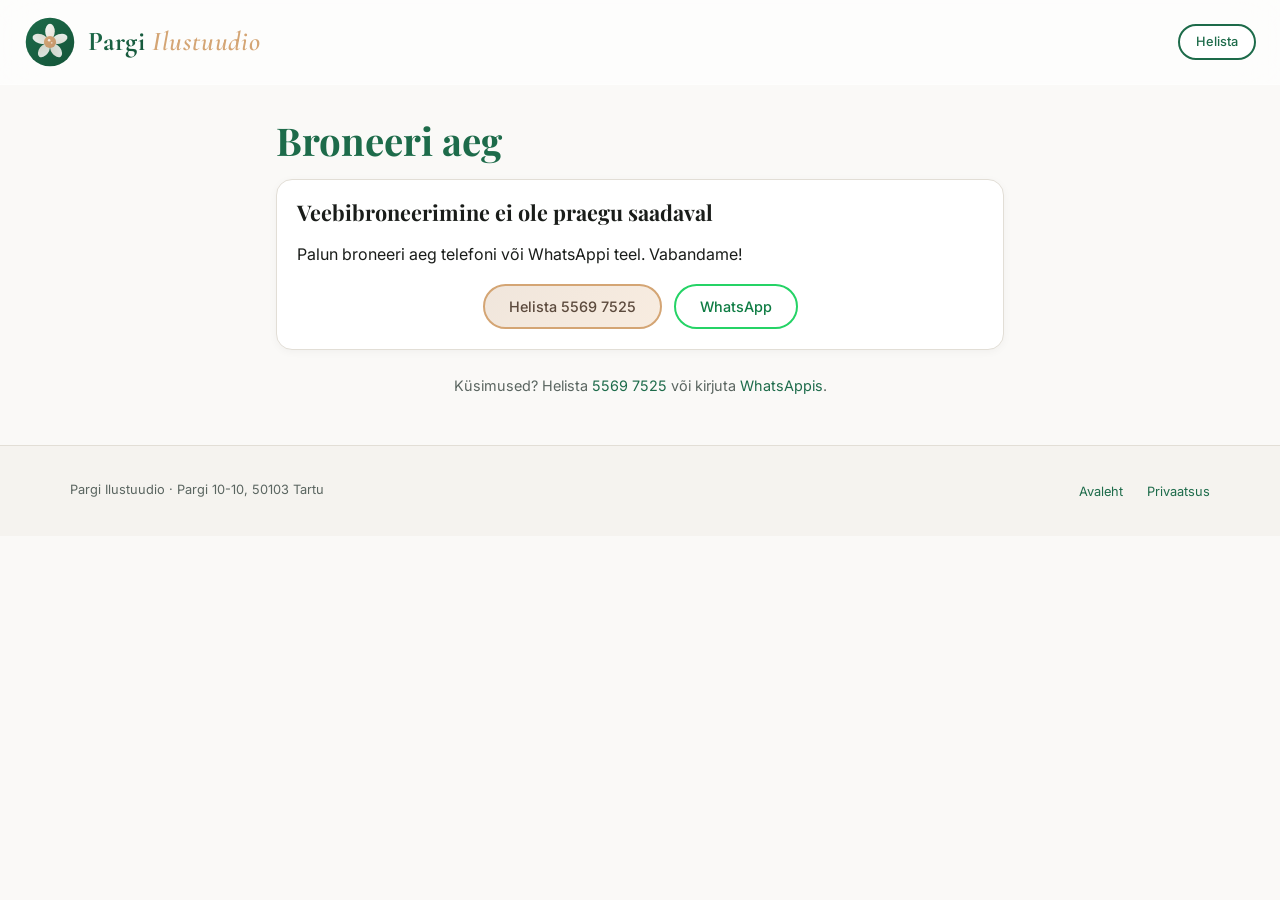
==== broneeri/index.html @ 1bf8d815 "Add own online booking: /broneeri/ page and Google Apps Script backend Bookings go into the salon's " ====
<!DOCTYPE html>
<html lang="et">
<head>
  <meta charset="UTF-8" />
  <meta name="viewport" content="width=device-width,initial-scale=1" />
  <title>Broneeri aeg – Pargi Ilustuudio</title>
  <meta name="description" content="Broneeri aeg Pargi Ilustuudiosse Tartus: vali teenus, sobiv päev ja kellaaeg." />
  <meta name="theme-color" content="#f8f8f6" />
  <link rel="canonical" href="https://pargiilustuudio.eu/broneeri/" />
  <meta property="og:title" content="Broneeri aeg – Pargi Ilustuudio" />
  <meta property="og:description" content="Vali teenus, sobiv päev ja kellaaeg. Kinnitus tuleb e-postile." />
  <meta property="og:url" content="https://pargiilustuudio.eu/broneeri/" />
  <meta property="og:image" content="https://pargiilustuudio.eu/assets/og-image.jpg" />
  <meta property="og:locale" content="et_EE" />
  <link rel="icon" href="/assets/favicon.svg" type="image/svg+xml" />
  <link rel="icon" href="/assets/icons/favicon-32.png" sizes="32x32" type="image/png" />
  <link rel="apple-touch-icon" href="/assets/icons/apple-touch-icon.png" />
  <link rel="preconnect" href="https://fonts.googleapis.com" />
  <link rel="preconnect" href="https://fonts.gstatic.com" crossorigin />
  <link href="https://fonts.googleapis.com/css2?family=Cormorant+Garamond:wght@400;500;600&family=Inter:wght@400;500;600&family=Playfair+Display:wght@600&display=swap" rel="stylesheet" />
  <link rel="stylesheet" href="/styles.css" />
  <link rel="stylesheet" href="/broneeri/broneeri.css" />
</head>
<body class="booking-page">
  <header class="site-header" role="banner">
    <a class="logo-wrap" href="/" aria-label="Pargi Ilustuudio avaleht">
      <img src="/assets/logo-pargi.svg" alt="" class="logo" />
      <span class="brand"><span class="brand-pargi">Pargi</span> <span class="brand-ilu">Ilustuudio</span></span>
    </a>
    <a class="cta small outline" href="tel:+37255697525">Helista</a>
  </header>

  <main id="main" class="bk" tabindex="-1">
    <h1 class="bk-title">Broneeri aeg</h1>

    <ol class="bk-steps" aria-label="Broneerimise sammud">
      <li data-step="1"><span>1</span> Teenus</li>
      <li data-step="2"><span>2</span> Aeg</li>
      <li data-step="3"><span>3</span> Andmed</li>
    </ol>

    <p class="bk-status" id="bk-status" role="status" aria-live="polite"></p>

    <!-- Step 1: service -->
    <section class="bk-panel" id="step-1" aria-labelledby="step-1-h">
      <h2 id="step-1-h" tabindex="-1">Vali teenus</h2>
      <label class="bk-search">
        <span class="visually-hidden">Otsi teenust</span>
        <input type="search" id="service-search" placeholder="Otsi teenust, nt näopuhastus" autocomplete="off" />
      </label>
      <div id="service-list" class="bk-services" aria-live="polite">
        <p class="bk-loading">Laen teenuseid…</p>
      </div>
    </section>

    <!-- Step 2: date and time -->
    <section class="bk-panel" id="step-2" aria-labelledby="step-2-h" hidden>
      <h2 id="step-2-h" tabindex="-1">Vali aeg</h2>
      <div class="bk-chosen" id="chosen-service"></div>
      <div id="calendar-area">
        <div class="bk-cal" id="calendar">
          <div class="bk-cal-head">
            <button type="button" class="bk-cal-nav" id="cal-prev" aria-label="Eelmine kuu">‹</button>
            <span class="bk-cal-month" id="cal-month" aria-live="polite"></span>
            <button type="button" class="bk-cal-nav" id="cal-next" aria-label="Järgmine kuu">›</button>
          </div>
          <div class="bk-cal-grid" id="cal-grid" role="grid" aria-labelledby="cal-month"></div>
          <p class="bk-cal-legend"><span class="dot"></span> vabu aegu</p>
        </div>
        <div class="bk-times" id="times" aria-live="polite"></div>
      </div>
    </section>

    <!-- Step 3: details -->
    <section class="bk-panel" id="step-3" aria-labelledby="step-3-h" hidden>
      <h2 id="step-3-h" tabindex="-1">Sinu andmed</h2>
      <div class="bk-summary" id="summary"></div>
      <form id="details-form" novalidate>
        <div class="bk-field">
          <label for="f-name">Nimi</label>
          <input id="f-name" name="name" autocomplete="name" required maxlength="80" aria-describedby="e-name" />
          <p class="bk-err" id="e-name"></p>
        </div>
        <div class="bk-field">
          <label for="f-phone">Telefon</label>
          <input id="f-phone" name="phone" type="tel" autocomplete="tel" inputmode="tel" required maxlength="30" aria-describedby="e-phone" />
          <p class="bk-err" id="e-phone"></p>
        </div>
        <div class="bk-field">
          <label for="f-email">E-post <small>(kinnitus ja meeldetuletus tulevad siia)</small></label>
          <input id="f-email" name="email" type="email" autocomplete="email" required maxlength="254" aria-describedby="e-email" />
          <p class="bk-err" id="e-email"></p>
        </div>
        <div class="bk-field">
          <label for="f-comment">Soovid midagi lisada? <small>(valikuline)</small></label>
          <textarea id="f-comment" name="comment" rows="3" maxlength="500"></textarea>
        </div>
        <div class="bk-hp" aria-hidden="true">
          <label for="f-website">Veebileht</label>
          <input id="f-website" name="website" tabindex="-1" autocomplete="off" />
        </div>
        <p class="bk-note">Andmeid kasutame ainult Sinu broneeringu jaoks. <a href="/broneeri/privaatsus.html">Privaatsusteave</a></p>
        <button type="submit" class="cta booking bk-submit" id="submit-btn">Kinnita broneering</button>
      </form>
    </section>

    <!-- Done -->
    <section class="bk-panel bk-done" id="step-done" aria-labelledby="done-h" hidden>
      <div class="bk-check" aria-hidden="true">✓</div>
      <h2 id="done-h" tabindex="-1">Aeg on broneeritud!</h2>
      <div id="done-body"></div>
      <div class="bk-actions">
        <button type="button" class="cta outline" id="ics-btn">Lisa oma kalendrisse</button>
        <a class="cta primary" href="/">Tagasi avalehele</a>
      </div>
    </section>

    <!-- Cancel flow (?tuhista=..&t=..) -->
    <section class="bk-panel" id="cancel" aria-labelledby="cancel-h" hidden>
      <h2 id="cancel-h" tabindex="-1">Broneeringu tühistamine</h2>
      <div id="cancel-body"><p class="bk-loading">Laen broneeringut…</p></div>
    </section>

    <!-- Fallback when booking is unavailable -->
    <section class="bk-panel" id="offline" hidden>
      <h2>Veebibroneerimine ei ole praegu saadaval</h2>
      <p>Palun broneeri aeg telefoni või WhatsAppi teel. Vabandame!</p>
      <div class="bk-actions">
        <a class="cta accent" href="tel:+37255697525">Helista 5569 7525</a>
        <a class="cta outline whatsapp" href="https://wa.me/37255697525" rel="noopener" target="_blank">WhatsApp</a>
      </div>
    </section>

    <p class="bk-help">Küsimused? Helista <a href="tel:+37255697525">5569 7525</a> või kirjuta <a href="https://wa.me/37255697525" rel="noopener" target="_blank">WhatsAppis</a>.</p>
  </main>

  <footer class="site-footer" role="contentinfo">
    <div class="footer-inner">
      <p>Pargi Ilustuudio · Pargi 10-10, 50103 Tartu</p>
      <div class="footer-nav"><ul><li><a href="/">Avaleht</a></li><li><a href="/broneeri/privaatsus.html">Privaatsus</a></li></ul></div>
    </div>
  </footer>

  <script src="/broneeri/config.js"></script>
  <script src="/broneeri/slots.js"></script>
  <script src="/broneeri/broneeri.js"></script>
</body>
</html>
---- styles.css ----
/* Base CSS Variables - 2026 Modern Design */
:root {
  --bg: #faf9f7;
  --bg-warm: #f5f3ef;
  --text: #1a1d1a;
  --text-muted: #5a6560;
  --accent: #c8e6d0; /* soft mint */
  --accent-strong: #1d6b4a; /* deep green */
  --accent-alt: #145438; /* darker for hover */
  --accent-warm: #d4a574; /* rose gold / warm accent */
  --accent-warm-light: #f0e6dc;
  --border: #e2ded6;
  --card-bg: rgba(255, 255, 255, 0.7);
  --glass-bg: rgba(255, 255, 255, 0.6);
  --glass-border: rgba(255, 255, 255, 0.3);
  --radius-sm: 8px;
  --radius-md: 16px;
  --radius-lg: 24px;
  --radius-pill: 999px;
  --shadow-sm: 0 2px 8px rgba(0,0,0,.04);
  --shadow-md: 0 8px 24px rgba(0,0,0,.08);
  --shadow-lg: 0 16px 48px rgba(0,0,0,.1);
  --shadow-glow: 0 4px 20px rgba(29, 107, 74, 0.15);
  --font-sans: 'Inter', system-ui, -apple-system, BlinkMacSystemFont, 'Segoe UI', Roboto, Oxygen, Ubuntu, Cantarell, 'Fira Sans', 'Droid Sans', 'Helvetica Neue', Arial, sans-serif;
  --font-serif: 'Playfair Display', 'Georgia', serif;
  --font-brand: 'Cormorant Garamond', 'Georgia', serif;
  --max-width: 1140px;
  --transition-smooth: cubic-bezier(0.4, 0, 0.2, 1);
}

* { box-sizing: border-box; margin: 0; padding: 0; }
html { scroll-behavior: smooth; }
body {
  font-family: var(--font-sans);
  background: var(--bg);
  color: var(--text);
  -webkit-font-smoothing: antialiased;
  line-height: 1.6;
  overflow-x: hidden;
}
img { max-width: 100%; display: block; height: auto; }
a { color: var(--accent-strong); text-decoration: none; transition: color 0.3s var(--transition-smooth); }
a:hover, a:focus { color: var(--accent-alt); }
h1, h2, h3, h4 { line-height: 1.2; }

.site-header {
  display: flex;
  align-items: center;
  justify-content: space-between;
  flex-wrap: wrap;
  gap: 1rem;
  padding: 1rem 1.5rem;
  position: sticky;
  top: 0;
  background: var(--glass-bg);
  backdrop-filter: blur(20px);
  -webkit-backdrop-filter: blur(20px);
  border-bottom: 1px solid var(--glass-border);
  z-index: 100;
  transition: all 0.3s var(--transition-smooth);
}
.site-header.scrolled {
  padding: 0.75rem 1.5rem;
  box-shadow: var(--shadow-sm);
}
.logo-wrap { display: flex; align-items: center; gap: 0.75rem; }
.logo {
  width: 52px;
  height: 52px;
  transition: transform 0.3s var(--transition-smooth);
}
.logo:hover { transform: scale(1.05); }
.brand {
  font-family: 'Cormorant Garamond', var(--font-serif);
  font-size: 1.7rem;
  font-weight: 600;
  letter-spacing: 0.03em;
  display: flex;
  align-items: baseline;
  gap: 0.35rem;
}
.brand-pargi {
  background: linear-gradient(135deg, var(--accent-strong), var(--accent-alt));
  -webkit-background-clip: text;
  -webkit-text-fill-color: transparent;
  background-clip: text;
  font-weight: 700;
}
.brand-ilu {
  color: var(--accent-warm);
  font-weight: 600;
  font-style: italic;
}

.main-nav ul, .footer-nav ul { list-style: none; display: flex; gap: 1.5rem; flex-wrap: wrap; }
.main-nav a {
  font-weight: 500;
  position: relative;
  padding: 0.25rem 0;
}
.main-nav a::after {
  content: '';
  position: absolute;
  bottom: 0;
  left: 0;
  width: 0;
  height: 2px;
  background: linear-gradient(90deg, var(--accent-strong), var(--accent-warm));
  transition: width 0.3s var(--transition-smooth);
}
.main-nav a:hover::after { width: 100%; }
.main-nav a:hover { text-decoration: none; }

.cta {
  display: inline-flex;
  align-items: center;
  justify-content: center;
  gap: 0.5rem;
  padding: 0.75rem 1.5rem;
  border-radius: var(--radius-pill);
  font-size: 0.9rem;
  font-weight: 500;
  line-height: 1.2;
  transition: all 0.3s var(--transition-smooth);
  border: 2px solid transparent;
  cursor: pointer;
  text-decoration: none !important;
  position: relative;
  overflow: hidden;
}
.cta::before {
  content: '';
  position: absolute;
  top: 0;
  left: -100%;
  width: 100%;
  height: 100%;
  background: linear-gradient(90deg, transparent, rgba(255,255,255,0.2), transparent);
  transition: left 0.5s var(--transition-smooth);
}
.cta:hover::before { left: 100%; }
.cta.primary {
  background: linear-gradient(135deg, var(--accent-strong), var(--accent-alt));
  color: #ffffff;
  box-shadow: var(--shadow-sm);
}
.cta.primary:hover {
  transform: translateY(-2px);
  box-shadow: var(--shadow-glow);
}
.cta.accent {
  background: linear-gradient(135deg, var(--accent-warm-light), #f8ece0);
  color: #5c4a3d;
  border-color: var(--accent-warm);
}
.cta.accent:hover {
  background: var(--accent-warm);
  color: #fff;
  transform: translateY(-2px);
}
.cta.outline {
  background: var(--card-bg);
  backdrop-filter: blur(10px);
  color: var(--accent-strong);
  border-color: var(--accent-strong);
}
.cta.outline:hover {
  background: var(--accent-strong);
  color: #fff;
  transform: translateY(-2px);
}
.cta.small { padding: 0.5rem 1rem; font-size: 0.8rem; }
.cta.booking {
  background: linear-gradient(135deg, var(--accent-warm), #c4956a);
  color: #fff;
  font-weight: 600;
}
.cta.booking:hover {
  transform: translateY(-2px);
  box-shadow: 0 4px 20px rgba(212, 165, 116, 0.4);
}


.hero {
  min-height: 70vh;
  display: grid;
  place-items: center;
  padding: 6rem 1.5rem 4rem;
  background:
    radial-gradient(ellipse at 20% 80%, rgba(200, 230, 208, 0.4) 0%, transparent 50%),
    radial-gradient(ellipse at 80% 20%, rgba(212, 165, 116, 0.15) 0%, transparent 40%),
    linear-gradient(165deg, var(--bg) 0%, var(--bg-warm) 50%, var(--bg) 100%);
  position: relative;
  overflow: hidden;
}
.hero::before {
  content: '';
  position: absolute;
  top: -50%;
  right: -20%;
  width: 600px;
  height: 600px;
  background: radial-gradient(circle, rgba(200, 230, 208, 0.3) 0%, transparent 70%);
  animation: float 20s ease-in-out infinite;
}
.hero::after {
  content: '';
  position: absolute;
  bottom: -30%;
  left: -10%;
  width: 400px;
  height: 400px;
  background: radial-gradient(circle, rgba(212, 165, 116, 0.2) 0%, transparent 70%);
  animation: float 15s ease-in-out infinite reverse;
}
@keyframes float {
  0%, 100% { transform: translate(0, 0) scale(1); }
  50% { transform: translate(30px, -30px) scale(1.05); }
}
.hero-inner {
  max-width: 800px;
  text-align: center;
  animation: fadeInUp 1s ease;
  position: relative;
  z-index: 1;
}
.hero h2 {
  font-family: var(--font-serif);
  font-size: clamp(2.2rem, 6vw, 3.5rem);
  margin: 0 0 1.25rem;
  line-height: 1.1;
  color: var(--text);
  letter-spacing: -0.02em;
}
.hero h2 span.highlight {
  background: linear-gradient(135deg, var(--accent-strong), var(--accent-alt));
  -webkit-background-clip: text;
  -webkit-text-fill-color: transparent;
  background-clip: text;
}
.hero h2 span.highlight.accent {
  background: linear-gradient(135deg, var(--accent-strong), var(--accent-warm));
  -webkit-background-clip: text;
  -webkit-text-fill-color: transparent;
  background-clip: text;
}
.tagline {
  font-size: 1.15rem;
  margin: 0 0 2rem;
  color: var(--text-muted);
  letter-spacing: 0.02em;
}
.tagline span { color: var(--accent-warm); }
.hero-actions {
  display: flex;
  gap: 1rem;
  justify-content: center;
  flex-wrap: wrap;
}
@keyframes fadeInUp {
  from { opacity: 0; transform: translateY(30px); }
  to { opacity: 1; transform: translateY(0); }
}

.section-head {
  max-width: 800px;
  margin: 0 auto 2.5rem;
  padding: 0 1.5rem;
  text-align: center;
}
.section-head h2 {
  font-family: var(--font-serif);
  font-size: clamp(1.8rem, 4vw, 2.5rem);
  margin: 0 0 0.75rem;
  color: var(--text);
}
.section-head .intro {
  margin: 0 0 1.25rem;
  font-size: 1rem;
  color: var(--text-muted);
}

.pricing-section {
  padding: 5rem 1rem 4rem;
  background: linear-gradient(180deg, var(--bg) 0%, var(--bg-warm) 100%);
}
.pricing-filters {
  display: flex;
  gap: 0.5rem;
  flex-wrap: wrap;
  justify-content: center;
}
.pricing-filters button {
  background: var(--card-bg);
  backdrop-filter: blur(10px);
  color: var(--text-muted);
  border: 1px solid var(--border);
  padding: 0.6rem 1.1rem;
  border-radius: var(--radius-pill);
  font-size: 0.8rem;
  cursor: pointer;
  font-weight: 500;
  transition: all 0.3s var(--transition-smooth);
}
.pricing-filters button:hover {
  background: var(--accent-warm-light);
  border-color: var(--accent-warm);
  color: var(--text);
  transform: translateY(-1px);
}
.pricing-filters button[aria-selected="true"] {
  background: linear-gradient(135deg, var(--accent-strong), var(--accent-alt));
  color: #ffffff;
  border-color: transparent;
  box-shadow: var(--shadow-glow);
}
.pricing-container {
  display: grid;
  gap: 1.25rem;
  grid-template-columns: repeat(auto-fill, minmax(260px, 1fr));
  max-width: var(--max-width);
  margin: 0 auto;
  padding: 0 0.5rem;
}
.service-card {
  background: var(--card-bg);
  backdrop-filter: blur(10px);
  border: 1px solid var(--glass-border);
  padding: 1.25rem;
  border-radius: var(--radius-md);
  display: flex;
  flex-direction: column;
  gap: 0.5rem;
  position: relative;
  box-shadow: var(--shadow-sm);
  min-width: 0;
  transition: all 0.3s var(--transition-smooth);
}
.service-card:hover {
  transform: translateY(-4px);
  box-shadow: var(--shadow-md);
  border-color: var(--accent);
}

/* "New" service badge & card highlight */
.service-card--new {
  border-color: var(--accent-warm);
  background: linear-gradient(135deg, rgba(255,255,255,0.75) 0%, rgba(240,230,220,0.45) 100%);
  box-shadow: var(--shadow-sm), 0 0 0 1px rgba(212, 165, 116, 0.15);
}
.service-card--new:hover {
  border-color: var(--accent-warm);
  box-shadow: var(--shadow-md), 0 0 20px rgba(212, 165, 116, 0.18);
}
.badge-new {
  position: absolute;
  top: -0.5rem;
  left: 1rem;
  font-size: 0.65rem;
  font-weight: 700;
  letter-spacing: 0.08em;
  text-transform: uppercase;
  color: #fff;
  background: linear-gradient(135deg, var(--accent-warm), #c4956a);
  padding: 0.25rem 0.7rem;
  border-radius: var(--radius-pill);
  line-height: 1;
  overflow: hidden;
  z-index: 1;
}
.badge-new::after {
  content: '';
  position: absolute;
  top: 0;
  left: -100%;
  width: 100%;
  height: 100%;
  background: linear-gradient(90deg, transparent, rgba(255,255,255,0.45), transparent);
  animation: badge-shimmer 3s ease-in-out infinite;
}
@keyframes badge-shimmer {
  0%, 100% { left: -100%; }
  50% { left: 100%; }
}
.service-card h3 {
  margin: 0;
  font-family: var(--font-serif);
  font-size: 1.05rem;
  font-weight: 600;
  letter-spacing: 0;
  color: var(--text);
}
.service-meta {
  font-size: 0.7rem;
  text-transform: uppercase;
  letter-spacing: 1px;
  color: var(--text-muted);
}
.price {
  font-weight: 700;
  font-size: 1.1rem;
  color: var(--accent-strong);
}
.service-desc {
  font-size: 0.85rem;
  line-height: 1.5;
  margin: 0;
  color: var(--text-muted);
}
.service-desc-wrap {
  margin-top: 0.75rem;
  padding-top: 0.75rem;
  border-top: 1px solid var(--border);
}
.service-desc-wrap.collapsed .service-desc {
  display: -webkit-box;
  -webkit-line-clamp: 2;
  -webkit-box-orient: vertical;
  overflow: hidden;
}
.desc-toggle {
  background: none;
  border: none;
  color: var(--accent-strong);
  font-size: 0.8rem;
  font-weight: 500;
  cursor: pointer;
  padding: 0.25rem 0;
  margin-top: 0.5rem;
  transition: color 0.2s var(--transition-smooth);
}
.desc-toggle:hover {
  color: var(--accent-alt);
  text-decoration: underline;
}
.service-top {
  display: flex;
  justify-content: space-between;
  align-items: flex-start;
  gap: 1rem;
}
.service-top h3 {
  flex: 1;
  word-break: break-word;
}
.service-top .price {
  flex-shrink: 0;
}

.about-section, .gallery-section, .contact-section {
  padding: 5rem 1.5rem;
  max-width: var(--max-width);
  margin: 0 auto;
}
.about-section {
  position: relative;
}
.about-section h2 {
  font-family: var(--font-serif);
  font-size: clamp(1.8rem, 4vw, 2.5rem);
  margin-bottom: 1.5rem;
}
.about-section .about-content {
  display: grid;
  grid-template-columns: 1fr;
  gap: 2rem;
}
@media (min-width: 768px) {
  .about-section .about-content {
    grid-template-columns: 2fr 1fr;
    align-items: start;
  }
}
.about-section .story {
  max-width: 680px;
  line-height: 1.7;
  color: var(--text-muted);
  font-size: 1.05rem;
}
.about-section .story p {
  margin-bottom: 1rem;
}
.about-section .story p:first-child::first-letter {
  font-family: var(--font-serif);
  font-size: 3.5rem;
  float: left;
  line-height: 1;
  margin-right: 0.5rem;
  color: var(--accent-strong);
}
.pill-list {
  list-style: none;
  display: flex;
  gap: 0.75rem;
  margin: 1.25rem 0 0;
  flex-wrap: wrap;
}
.pill-list li {
  background: var(--card-bg);
  backdrop-filter: blur(10px);
  border: 1px solid var(--border);
  padding: 0.6rem 1rem;
  font-size: 0.8rem;
  border-radius: var(--radius-pill);
  letter-spacing: 0.3px;
  transition: all 0.3s var(--transition-smooth);
  display: flex;
  align-items: center;
  gap: 0.4rem;
}
.pill-list li:hover {
  border-color: var(--accent-warm);
  background: var(--accent-warm-light);
}
.pill-list li::before {
  content: '✦';
  color: var(--accent-warm);
  font-size: 0.6rem;
}

.contact-section {
  background: var(--bg-warm);
  border-radius: var(--radius-lg);
  padding: 3rem 2rem;
  margin: 2rem auto;
}
.contact-section h2 {
  font-family: var(--font-serif);
  font-size: clamp(1.8rem, 4vw, 2.5rem);
  margin-bottom: 2rem;
}
.contact-section h3 {
  font-family: var(--font-serif);
  font-size: 1.1rem;
  font-weight: 600;
  margin-bottom: 0.75rem;
  color: var(--text);
}
.contact-grid {
  display: grid;
  gap: 2rem;
  grid-template-columns: repeat(auto-fit, minmax(250px, 1fr));
}
.contact-grid > div {
  background: var(--card-bg);
  backdrop-filter: blur(10px);
  padding: 1.5rem;
  border-radius: var(--radius-md);
  border: 1px solid var(--glass-border);
}
.hours { list-style: none; margin: 0.5rem 0 0; }
.hours li { font-size: 0.9rem; line-height: 1.5; }
.quick-actions { display: flex; gap: 0.75rem; margin-top: 1rem; flex-wrap: wrap; }
.map-link {
  font-size: 0.85rem;
  display: inline-flex;
  align-items: center;
  gap: 0.3rem;
}
.map-link::before { content: '📍'; }
.map-embed {
  border-radius: var(--radius-md);
  overflow: hidden;
  margin-top: 1rem;
  box-shadow: var(--shadow-sm);
}
.map-embed iframe {
  display: block;
  width: 100%;
  height: 200px;
  border: none;
}
.social-links {
  display: flex;
  gap: 0.75rem;
  margin-top: 1rem;
}
.social-links a {
  display: inline-flex;
  align-items: center;
  gap: 0.4rem;
  padding: 0.5rem 1rem;
  background: linear-gradient(135deg, #f09433, #e6683c, #dc2743, #cc2366, #bc1888);
  color: #fff;
  border-radius: var(--radius-pill);
  font-size: 0.85rem;
  font-weight: 500;
  transition: all 0.3s var(--transition-smooth);
}
.social-links a:hover {
  transform: translateY(-2px);
  box-shadow: 0 4px 15px rgba(225, 48, 108, 0.4);
  color: #fff;
}

.site-footer {
  background: var(--bg-warm);
  border-top: 1px solid var(--border);
  padding: 2rem 1.5rem;
}
.footer-inner {
  max-width: var(--max-width);
  margin: 0 auto;
  display: flex;
  flex-wrap: wrap;
  gap: 1rem;
  align-items: center;
  justify-content: space-between;
}
.footer-inner p {
  margin: 0;
  font-size: 0.8rem;
  color: var(--text-muted);
}
.footer-nav a { font-size: 0.8rem; }

/* Sticky mobile booking button */
.mobile-booking {
  display: none;
  position: fixed;
  bottom: 0;
  left: 0;
  right: 0;
  padding: 1rem;
  background: var(--glass-bg);
  backdrop-filter: blur(20px);
  border-top: 1px solid var(--glass-border);
  z-index: 90;
}
.mobile-booking .cta {
  width: 100%;
  justify-content: center;
}

@media (max-width: 768px) {
  .mobile-booking { display: block; }
  body { padding-bottom: 80px; }
}

@media (min-width: 880px) {
  .hero { min-height: 75vh; }
  .contact-section { padding: 4rem 3rem; }
}

@media (max-width: 640px) {
  .main-nav ul { gap: 1rem; }
  .brand { font-size: 1.2rem; }
  .cta.primary#hero-book-cta { order: 99; width: 100%; text-align: center; }
  .service-card { padding: 1rem; }
  .pricing-container { grid-template-columns: repeat(2, 1fr); }
  .contact-section { padding: 2rem 1.25rem; margin: 1rem; }
}

@media (max-width: 460px) {
  .pricing-container { grid-template-columns: 1fr; }
  .hero { padding: 5rem 1rem 3.5rem; min-height: 60vh; }
  .hero h2 { font-size: 1.8rem; }
  .hero-actions { flex-direction: column; width: 100%; }
  .hero-actions .cta { width: 100%; }
  .site-header { justify-content: center; padding: 0.75rem 1rem; }
  .logo-wrap { width: 100%; justify-content: center; }
  .main-nav { width: 100%; }
  .main-nav ul { justify-content: center; gap: 0.75rem; }
  .cta.primary#hero-book-cta { display: none; }
  .pricing-filters { gap: 0.4rem; }
  .pricing-filters button { padding: 0.5rem 0.8rem; font-size: 0.75rem; }
}

/* Animations */
@keyframes fadeIn { from { opacity: 0; transform: translateY(12px); } to { opacity: 1; transform: translateY(0); } }

/* Focus styles */
:focus-visible {
  outline: 2px solid var(--accent-strong);
  outline-offset: 3px;
  border-radius: var(--radius-sm);
}

/* Selection color */
::selection {
  background: var(--accent);
  color: var(--text);
}

/* Smooth reveal animations */
.reveal {
  opacity: 0;
  transform: translateY(20px);
  transition: opacity 0.6s var(--transition-smooth), transform 0.6s var(--transition-smooth);
}
.reveal.visible {
  opacity: 1;
  transform: translateY(0);
}

/* Booking section */
.booking-section {
  padding: 5rem 1rem 4rem;
  background: linear-gradient(180deg, var(--bg-warm) 0%, var(--bg) 100%);
}
.booking-cta-box {
  text-align: center;
  padding: 2rem 1rem;
}
.booking-cta-box .cta { font-size: 1.05rem; padding: 0.95rem 2.25rem; }
.booking-alt { margin-top: 1rem; color: var(--text-muted); font-size: 0.95rem; }

/* Entrance note styling */
.entrance-note {
  font-size: 0.85rem;
  color: var(--text-muted);
  margin-top: 0.75rem;
  padding: 0.5rem 0.75rem;
  background: var(--accent-warm-light);
  border-radius: var(--radius-sm);
  border-left: 3px solid var(--accent-warm);
}
.entrance-note strong {
  color: var(--accent-strong);
}

/* Beautician profile */
.beautician-profile {
  display: flex;
  flex-direction: column;
  align-items: center;
  text-align: center;
  margin-bottom: 2.5rem;
  padding: 2rem;
  background: var(--card-bg);
  backdrop-filter: blur(10px);
  border-radius: var(--radius-lg);
  border: 1px solid var(--glass-border);
}
.profile-image-wrap {
  width: 160px;
  height: 160px;
  border-radius: 50%;
  overflow: hidden;
  margin-bottom: 1.25rem;
  border: 4px solid var(--accent-warm-light);
  box-shadow: var(--shadow-md);
}
.profile-image {
  width: 100%;
  height: 100%;
  object-fit: cover;
}
.profile-name {
  font-family: var(--font-serif);
  font-size: 1.5rem;
  margin: 0 0 0.25rem;
  color: var(--text);
}
.profile-title {
  font-size: 1rem;
  color: var(--accent-strong);
  margin: 0;
  font-weight: 500;
  letter-spacing: 0.5px;
}
.profile-bio {
  font-size: 1rem;
  color: var(--text-muted);
  margin: 0.75rem 0 0;
  line-height: 1.7;
}

/* Highlights / Good to know section */
.highlights-section {
  padding: 5rem 1.5rem;
  max-width: var(--max-width);
  margin: 0 auto;
}
.highlights-section h2 {
  font-family: var(--font-serif);
  font-size: clamp(1.8rem, 4vw, 2.5rem);
  margin-bottom: 2rem;
  text-align: center;
}
.highlights-grid {
  display: grid;
  gap: 1.5rem;
  grid-template-columns: repeat(auto-fit, minmax(280px, 1fr));
}
.highlight-card {
  background: var(--card-bg);
  backdrop-filter: blur(10px);
  border: 1px solid var(--glass-border);
  border-radius: var(--radius-lg);
  padding: 2rem;
  text-align: center;
  transition: all 0.3s var(--transition-smooth);
}
.highlight-card:hover {
  transform: translateY(-4px);
  box-shadow: var(--shadow-md);
  border-color: var(--accent);
}
.highlight-icon {
  font-size: 2.5rem;
  margin-bottom: 1rem;
  display: block;
}
.highlight-card h3 {
  font-family: var(--font-serif);
  font-size: 1.25rem;
  margin: 0 0 0.75rem;
  color: var(--text);
}
.highlight-card p {
  font-size: 0.95rem;
  line-height: 1.6;
  color: var(--text-muted);
  margin: 0;
}

/* Facebook link styling */
.social-links .facebook-link {
  background: #1877f2;
}
.social-links .facebook-link:hover {
  box-shadow: 0 4px 15px rgba(24, 119, 242, 0.4);
}
.cta.outline.facebook {
  border-color: #1877f2;
  color: #1877f2;
}
.cta.outline.facebook:hover {
  background: #1877f2;
  color: #fff;
}

/* WhatsApp link styling */
.cta.outline.whatsapp {
  border-color: #25d366;
  color: #0e7c43; /* darker WhatsApp green: 5.3:1 contrast on white (#25d366 text was 2:1) */
}
.cta.outline.whatsapp:hover {
  background: #0e7c43;
  color: #fff;
}

/* Price list: duration and per-service booking link */
.service-book { display: flex; align-items: center; justify-content: space-between; gap: 0.75rem; margin-top: 0.5rem; }
.service-duration { font-size: 0.85rem; color: var(--text-muted); }
.service-book-link { font-size: 0.85rem; font-weight: 600; color: var(--accent-strong); border: 1px solid var(--accent-strong);
  border-radius: var(--radius-pill); padding: 0.3rem 0.9rem; }
.service-book-link:hover, .service-book-link:focus { background: var(--accent-strong); color: #fff; }
---- broneeri/broneeri.css ----
/* Booking page. Builds on /styles.css (colours, fonts, header, buttons). */

[hidden] { display: none !important; }
.booking-page { padding-bottom: 0 !important; }
.booking-page .site-header { flex-wrap: nowrap; justify-content: space-between; }
.booking-page .logo-wrap { text-decoration: none; color: inherit; }
.booking-page .brand { margin: 0; }
.visually-hidden { position: absolute !important; width: 1px; height: 1px; overflow: hidden; clip: rect(0 0 0 0); white-space: nowrap; }

.bk { max-width: 760px; margin: 0 auto; padding: 1.5rem 1rem 3rem; outline: none; }
.bk-title { font-family: var(--font-serif); font-size: clamp(1.8rem, 5vw, 2.4rem); color: var(--accent-strong); margin: 0.5rem 0 1rem; }
.bk h2 { font-family: var(--font-serif); font-size: 1.35rem; margin-bottom: 1rem; outline: none; }
.bk h3 { font-size: 1rem; font-weight: 600; margin-bottom: 0.75rem; }

/* step indicator */
.bk-steps { list-style: none; display: flex; gap: 0.5rem; margin-bottom: 1.25rem; padding: 0; }
.bk-steps li { flex: 1; display: flex; align-items: center; gap: 0.5rem; font-size: 0.9rem; color: var(--text-muted);
  padding-bottom: 0.5rem; border-bottom: 3px solid var(--border); }
.bk-steps li span { display: inline-grid; place-items: center; width: 1.6rem; height: 1.6rem; border-radius: 50%;
  background: var(--border); color: var(--text); font-weight: 600; font-size: 0.85rem; flex: none; }
.bk-steps li.is-current { color: var(--text); font-weight: 600; border-color: var(--accent-strong); }
.bk-steps li.is-current span { background: var(--accent-strong); color: #fff; }
.bk-steps li.is-done { border-color: var(--accent); }
.bk-steps li.is-done span { background: var(--accent); }

.bk-panel { background: #fff; border: 1px solid var(--border); border-radius: var(--radius-md); padding: 1.25rem; box-shadow: var(--shadow-sm); }
.bk-status { margin: 0 0 1rem; }
.bk-status:empty { display: none; }
.bk-status.is-warn, .bk-status.is-error { padding: 0.75rem 1rem; border-radius: var(--radius-sm); }
.bk-status.is-warn { background: #fff4e0; border: 1px solid #e8c37d; }
.bk-status.is-error { background: #fdecea; border: 1px solid #e3a59d; }
.bk-loading, .bk-empty { color: var(--text-muted); padding: 0.5rem 0; }

/* step 1 */
.bk-search input { width: 100%; font: inherit; font-size: 1rem; padding: 0.8rem 1rem; border: 1px solid var(--border);
  border-radius: var(--radius-pill); background: var(--bg); margin-bottom: 1rem; }
.bk-search input:focus { outline: 2px solid var(--accent-strong); outline-offset: 1px; }
.bk-group { border-top: 1px solid var(--border); }
.bk-group:last-child { border-bottom: 1px solid var(--border); }
.bk-group summary { cursor: pointer; list-style: none; display: flex; justify-content: space-between; align-items: center;
  padding: 0.95rem 0.25rem; font-weight: 600; font-size: 1.05rem; }
.bk-group summary::-webkit-details-marker { display: none; }
.bk-group summary::after { content: '+'; font-size: 1.4rem; line-height: 1; color: var(--accent-strong); margin-left: 0.75rem; }
.bk-group[open] summary::after { content: '–'; }
.bk-count { margin-left: auto; font-size: 0.8rem; font-weight: 500; color: var(--text-muted); background: var(--bg-warm);
  border-radius: var(--radius-pill); padding: 0.1rem 0.6rem; }
.bk-service-list { list-style: none; padding: 0 0 0.75rem; display: grid; gap: 0.5rem; }
.bk-service { width: 100%; text-align: left; font: inherit; color: inherit; background: var(--bg); border: 1px solid var(--border);
  border-radius: var(--radius-sm); padding: 0.8rem 1rem; cursor: pointer; display: grid; gap: 0.15rem; transition: border-color .2s, background .2s; }
.bk-service:hover, .bk-service:focus-visible { border-color: var(--accent-strong); background: #fff; outline: none; }
.bk-service-name { font-weight: 600; }
.bk-service-meta { color: var(--accent-strong); font-size: 0.9rem; font-weight: 500; }
.bk-service-desc { color: var(--text-muted); font-size: 0.85rem; }

/* step 2 */
.bk-chosen, .bk-summary { display: flex; justify-content: space-between; align-items: flex-start; gap: 1rem; background: var(--bg-warm);
  border-radius: var(--radius-sm); padding: 0.8rem 1rem; margin-bottom: 1.25rem; }
.bk-chosen div { display: grid; }
.bk-link { font: inherit; font-size: 0.9rem; color: var(--accent-strong); background: none; border: none; text-decoration: underline;
  cursor: pointer; padding: 0.25rem; white-space: nowrap; }
#calendar-area { display: grid; gap: 1.5rem; }
@media (min-width: 700px) { #calendar-area { grid-template-columns: minmax(0, 1fr) minmax(0, 1fr); align-items: start; } }
.bk-cal-head { display: flex; align-items: center; justify-content: space-between; margin-bottom: 0.5rem; }
.bk-cal-month { font-weight: 600; text-transform: capitalize; }
.bk-cal-nav { font-size: 1.5rem; width: 2.75rem; height: 2.75rem; border-radius: 50%; border: 1px solid var(--border); background: #fff;
  cursor: pointer; color: var(--accent-strong); }
.bk-cal-nav:disabled { opacity: 0.3; cursor: default; }
.bk-cal-row { display: grid; grid-template-columns: repeat(7, 1fr); gap: 0.25rem; margin-bottom: 0.25rem; }
.bk-cal-wd span { text-align: center; font-size: 0.8rem; color: var(--text-muted); font-weight: 600; padding: 0.25rem 0; }
.bk-cell { display: block; }
.bk-day { display: grid; place-items: center; width: 100%; aspect-ratio: 1; max-height: 3rem; border-radius: var(--radius-sm);
  font: inherit; font-size: 0.95rem; color: #b8b3aa; border: 1px solid transparent; background: none; position: relative; }
.bk-day.is-blank { visibility: hidden; }
.bk-day.has-slots { color: var(--text); font-weight: 600; background: var(--accent); cursor: pointer; }
.bk-day.has-slots:hover, .bk-day.has-slots:focus-visible { border-color: var(--accent-strong); outline: none; }
.bk-day.is-selected { background: var(--accent-strong); color: #fff; }
.bk-day.is-today::after { content: ''; position: absolute; bottom: 4px; width: 4px; height: 4px; border-radius: 50%; background: currentColor; }
.bk-cal-legend { font-size: 0.8rem; color: var(--text-muted); margin-top: 0.5rem; display: flex; align-items: center; gap: 0.4rem; }
.bk-cal-legend .dot { width: 0.9rem; height: 0.9rem; border-radius: 4px; background: var(--accent); display: inline-block; }
.bk-time-grid { display: grid; grid-template-columns: repeat(auto-fill, minmax(5.2rem, 1fr)); gap: 0.5rem; }
.bk-time { font: inherit; font-size: 1rem; font-weight: 600; padding: 0.75rem 0.25rem; border-radius: var(--radius-sm);
  border: 1px solid var(--accent-strong); background: #fff; color: var(--accent-strong); cursor: pointer; }
.bk-time:hover, .bk-time:focus-visible { background: var(--accent-strong); color: #fff; outline: none; }
.bk-times h3::first-letter { text-transform: uppercase; }

/* step 3 */
.bk-summary dl, .bk-summary-dl { display: grid; grid-template-columns: auto 1fr; gap: 0.3rem 1rem; margin: 0; }
.bk-summary dt, .bk-summary-dl dt { color: var(--text-muted); }
.bk-summary dd, .bk-summary-dl dd { margin: 0; font-weight: 500; }
.bk-field { margin-bottom: 1rem; }
.bk-field label { display: block; font-weight: 600; margin-bottom: 0.35rem; }
.bk-field label small { font-weight: 400; color: var(--text-muted); }
.bk-field input, .bk-field textarea { width: 100%; font: inherit; font-size: 1rem; padding: 0.75rem 0.9rem; border: 1px solid #cfc9bf;
  border-radius: var(--radius-sm); background: #fff; }
.bk-field input:focus, .bk-field textarea:focus { outline: 2px solid var(--accent-strong); outline-offset: 1px; }
.bk-field [aria-invalid="true"] { border-color: #b3261e; }
.bk-err { color: #b3261e; font-size: 0.9rem; margin-top: 0.25rem; }
.bk-err:empty { display: none; }
.bk-hp { position: absolute; left: -9999px; width: 1px; height: 1px; overflow: hidden; }
.bk-note { font-size: 0.85rem; color: var(--text-muted); margin-bottom: 1rem; }
.bk-submit { width: 100%; font-size: 1.05rem; padding: 1rem; }
.bk-submit:disabled { opacity: 0.7; cursor: wait; }

/* done, cancel, fallback */
.bk-done { text-align: center; }
.bk-done .bk-summary-dl { text-align: left; max-width: 420px; margin: 1rem auto; background: var(--bg-warm); padding: 1rem; border-radius: var(--radius-sm); }
.bk-done p { margin-bottom: 0.75rem; }
.bk-check { width: 3.5rem; height: 3.5rem; border-radius: 50%; background: var(--accent-strong); color: #fff; font-size: 2rem;
  display: grid; place-items: center; margin: 0 auto 0.75rem; }
.bk-actions { display: flex; flex-wrap: wrap; gap: 0.75rem; justify-content: center; margin-top: 1rem; }
#cancel .bk-summary-dl { margin: 1rem 0; background: var(--bg-warm); padding: 1rem; border-radius: var(--radius-sm); }
#cancel p { margin-bottom: 0.75rem; }
#cancel .bk-actions { justify-content: flex-start; }
.bk-ok { font-weight: 600; color: var(--accent-strong); }
.bk-help { text-align: center; font-size: 0.9rem; color: var(--text-muted); margin-top: 1.5rem; }

@media (max-width: 460px) {
  .bk { padding: 1rem 0.75rem 2.5rem; }
  .bk-panel { padding: 1rem; }
  .bk-steps li { font-size: 0.8rem; gap: 0.3rem; }
  .booking-page .site-header { padding: 0.6rem 0.75rem; }
  .booking-page .brand { font-size: 1.1rem; }
  .booking-page .logo { width: 36px; height: 36px; }
}
.bk-prose h2 { font-size: 1.1rem; margin: 1.25rem 0 0.4rem; }
.bk-prose p { margin-bottom: 0.6rem; }
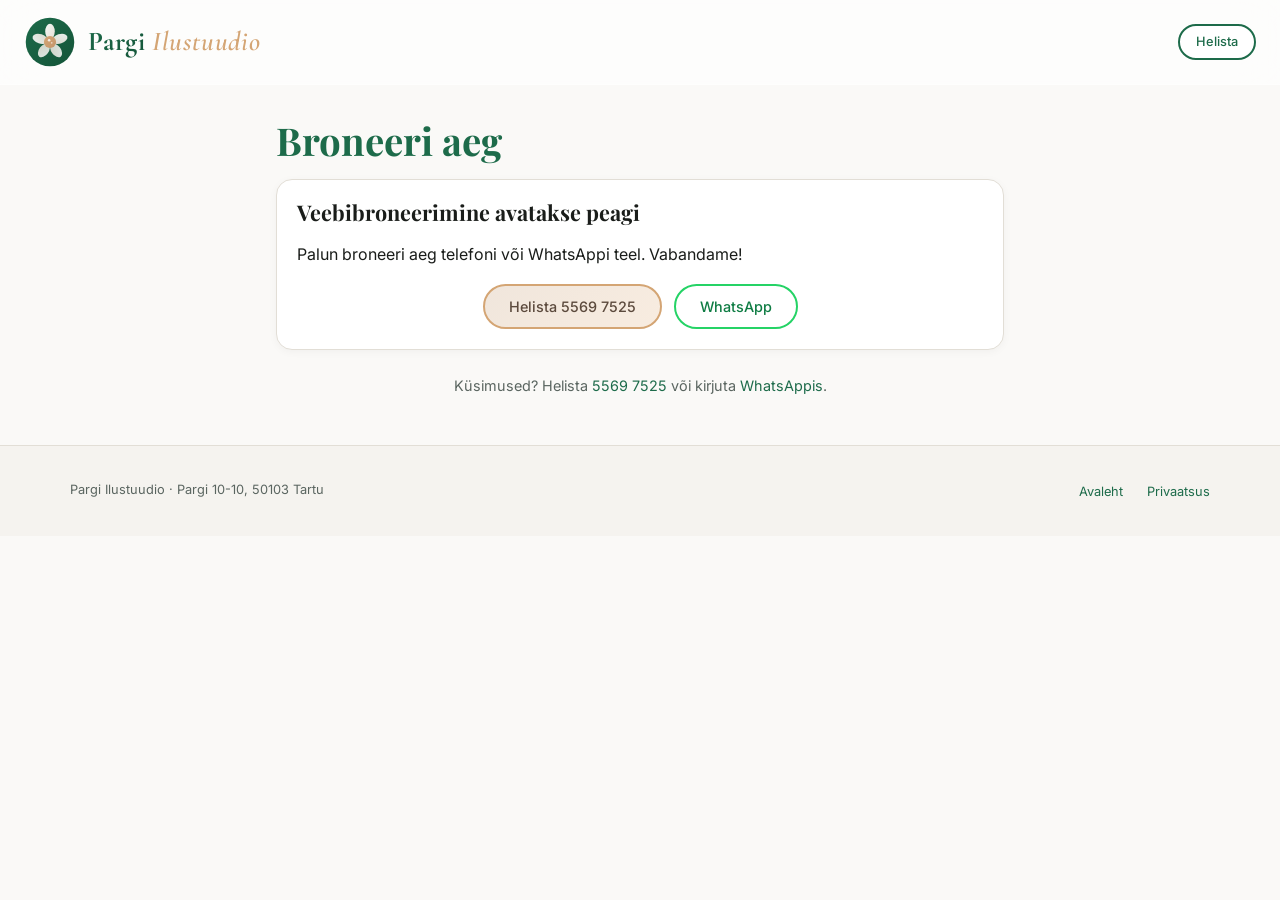
==== commit baf0ae6b: "Deploy invitation-only booking trials and Ilvi's cancellation dashboard" ====
--- a/broneeri/index.html
+++ b/broneeri/index.html
@@ -5,10 +5,11 @@
   <meta name="viewport" content="width=device-width,initial-scale=1" />
   <title>Broneeri aeg – Pargi Ilustuudio</title>
   <meta name="description" content="Broneeri aeg Pargi Ilustuudiosse Tartus: vali teenus, sobiv päev ja kellaaeg." />
+  <meta name="referrer" content="no-referrer" />
   <meta name="theme-color" content="#f8f8f6" />
   <link rel="canonical" href="https://pargiilustuudio.eu/broneeri/" />
   <meta property="og:title" content="Broneeri aeg – Pargi Ilustuudio" />
-  <meta property="og:description" content="Vali teenus, sobiv päev ja kellaaeg. Kinnitus tuleb e-postile." />
+  <meta property="og:description" content="Vali teenused ja sobiv aeg. Ilvi vaatab soovi üle ja vastab e-postile." />
   <meta property="og:url" content="https://pargiilustuudio.eu/broneeri/" />
   <meta property="og:image" content="https://pargiilustuudio.eu/assets/og-image.jpg" />
   <meta property="og:locale" content="et_EE" />
@@ -33,8 +34,10 @@
   <main id="main" class="bk" tabindex="-1">
     <h1 class="bk-title">Broneeri aeg</h1>
 
+    <p id="trial-note" class="bk-approval-note" hidden><strong>Proovibroneerimine.</strong> Sinu soov jõuab päriselt Ilvi kalendrisse ja teated saadetakse e-postile.</p>
+
     <ol class="bk-steps" aria-label="Broneerimise sammud">
-      <li data-step="1"><span>1</span> Teenus</li>
+      <li data-step="1"><span>1</span> Teenused</li>
       <li data-step="2"><span>2</span> Aeg</li>
       <li data-step="3"><span>3</span> Andmed</li>
     </ol>
@@ -43,13 +46,18 @@
 
     <!-- Step 1: service -->
     <section class="bk-panel" id="step-1" aria-labelledby="step-1-h">
-      <h2 id="step-1-h" tabindex="-1">Vali teenus</h2>
+      <h2 id="step-1-h" tabindex="-1">Vali teenused</h2>
+      <p class="bk-intro">Ühele külastusele võid valida mitu teenust. Näitame aegu, kuhu kogu külastus ära mahub.</p>
       <label class="bk-search">
         <span class="visually-hidden">Otsi teenust</span>
         <input type="search" id="service-search" placeholder="Otsi teenust, nt näopuhastus" autocomplete="off" />
       </label>
-      <div id="service-list" class="bk-services" aria-live="polite">
+      <div id="service-list" class="bk-services">
         <p class="bk-loading">Laen teenuseid…</p>
+      </div>
+      <div class="bk-pickbar">
+        <div id="picked-services" aria-live="polite">Ühtegi teenust pole valitud.</div>
+        <button type="button" id="pick-next" class="cta booking" disabled>Vali aeg →</button>
       </div>
     </section>
 
@@ -64,7 +72,7 @@
             <span class="bk-cal-month" id="cal-month" aria-live="polite"></span>
             <button type="button" class="bk-cal-nav" id="cal-next" aria-label="Järgmine kuu">›</button>
           </div>
-          <div class="bk-cal-grid" id="cal-grid" role="grid" aria-labelledby="cal-month"></div>
+          <div class="bk-cal-grid" id="cal-grid"></div>
           <p class="bk-cal-legend"><span class="dot"></span> vabu aegu</p>
         </div>
         <div class="bk-times" id="times" aria-live="polite"></div>
@@ -100,14 +108,14 @@
           <input id="f-website" name="website" tabindex="-1" autocomplete="off" />
         </div>
         <p class="bk-note">Andmeid kasutame ainult Sinu broneeringu jaoks. <a href="/broneeri/privaatsus.html">Privaatsusteave</a></p>
-        <button type="submit" class="cta booking bk-submit" id="submit-btn">Kinnita broneering</button>
+        <button type="submit" class="cta booking bk-submit" id="submit-btn">Saada broneeringusoov</button>
       </form>
     </section>
 
     <!-- Done -->
     <section class="bk-panel bk-done" id="step-done" aria-labelledby="done-h" hidden>
       <div class="bk-check" aria-hidden="true">✓</div>
-      <h2 id="done-h" tabindex="-1">Aeg on broneeritud!</h2>
+      <h2 id="done-h" tabindex="-1">Soov on kätte saadud</h2>
       <div id="done-body"></div>
       <div class="bk-actions">
         <button type="button" class="cta outline" id="ics-btn">Lisa oma kalendrisse</button>
--- a/styles.css
+++ b/styles.css
@@ -29,7 +29,7 @@
 }
 
 * { box-sizing: border-box; margin: 0; padding: 0; }
-html { scroll-behavior: smooth; }
+html { scroll-behavior: smooth; scroll-padding-top: calc(var(--header-h, 8.5rem) + 0.75rem); } /* jump links clear the sticky header */
 body {
   font-family: var(--font-sans);
   background: var(--bg);
--- a/broneeri/broneeri.css
+++ b/broneeri/broneeri.css
@@ -30,6 +30,7 @@
 .bk-status.is-warn { background: #fff4e0; border: 1px solid #e8c37d; }
 .bk-status.is-error { background: #fdecea; border: 1px solid #e3a59d; }
 .bk-loading, .bk-empty { color: var(--text-muted); padding: 0.5rem 0; }
+.bk-approval-note { margin: 0.75rem 0 0; padding: 0.6rem 0.8rem; background: #fff8e1; border: 1px solid #ecd48a; border-radius: var(--radius-sm); font-size: 0.95rem; }
 
 /* step 1 */
 .bk-search input { width: 100%; font: inherit; font-size: 1rem; padding: 0.8rem 1rem; border: 1px solid var(--border);
@@ -51,6 +52,20 @@
 .bk-service-name { font-weight: 600; }
 .bk-service-meta { color: var(--accent-strong); font-size: 0.9rem; font-weight: 500; }
 .bk-service-desc { color: var(--text-muted); font-size: 0.85rem; }
+
+/* A single visit may contain services from different categories. */
+.bk-intro { color: var(--text-muted); margin: -.35rem 0 1rem; }
+.bk-service[aria-pressed="true"] { border: 2px solid var(--accent-strong); background: #eaf5ed; }
+.bk-service[aria-pressed="true"] .bk-service-name::before { content: '✓ '; color: var(--accent-strong); }
+.bk-pickbar { position: sticky; bottom: 0; z-index: 1; display: flex; align-items: center; justify-content: space-between; gap: .75rem; margin: .8rem -.25rem -.25rem; padding: .75rem; background: #fff; border: 1px solid var(--border); border-radius: var(--radius-sm); box-shadow: var(--shadow-sm); }
+.bk-pickbar .cta { white-space: nowrap; flex-shrink: 0; }
+.bk-pickbar .cta:disabled { opacity: .48; cursor: default; }
+.bk-picked-list { max-height: 5rem; overflow: auto; display: flex; flex-wrap: wrap; gap: .3rem; }
+.bk-picked-item { font: inherit; font-size: .85rem; background: var(--bg); border: 1px solid var(--border); border-radius: .5rem; cursor: pointer; padding: .25rem .4rem; text-align: left; }
+.bk-summary { flex-wrap: wrap; }
+.bk-summary .bk-approval-note { flex-basis: 100%; }
+.bk-chosen > *, .bk-summary dd { min-width: 0; overflow-wrap: anywhere; }
+@media (max-width: 460px) { .bk-pickbar { flex-wrap: wrap; } .bk-pickbar .cta { width: 100%; } }
 
 /* step 2 */
 .bk-chosen, .bk-summary { display: flex; justify-content: space-between; align-items: flex-start; gap: 1rem; background: var(--bg-warm);
